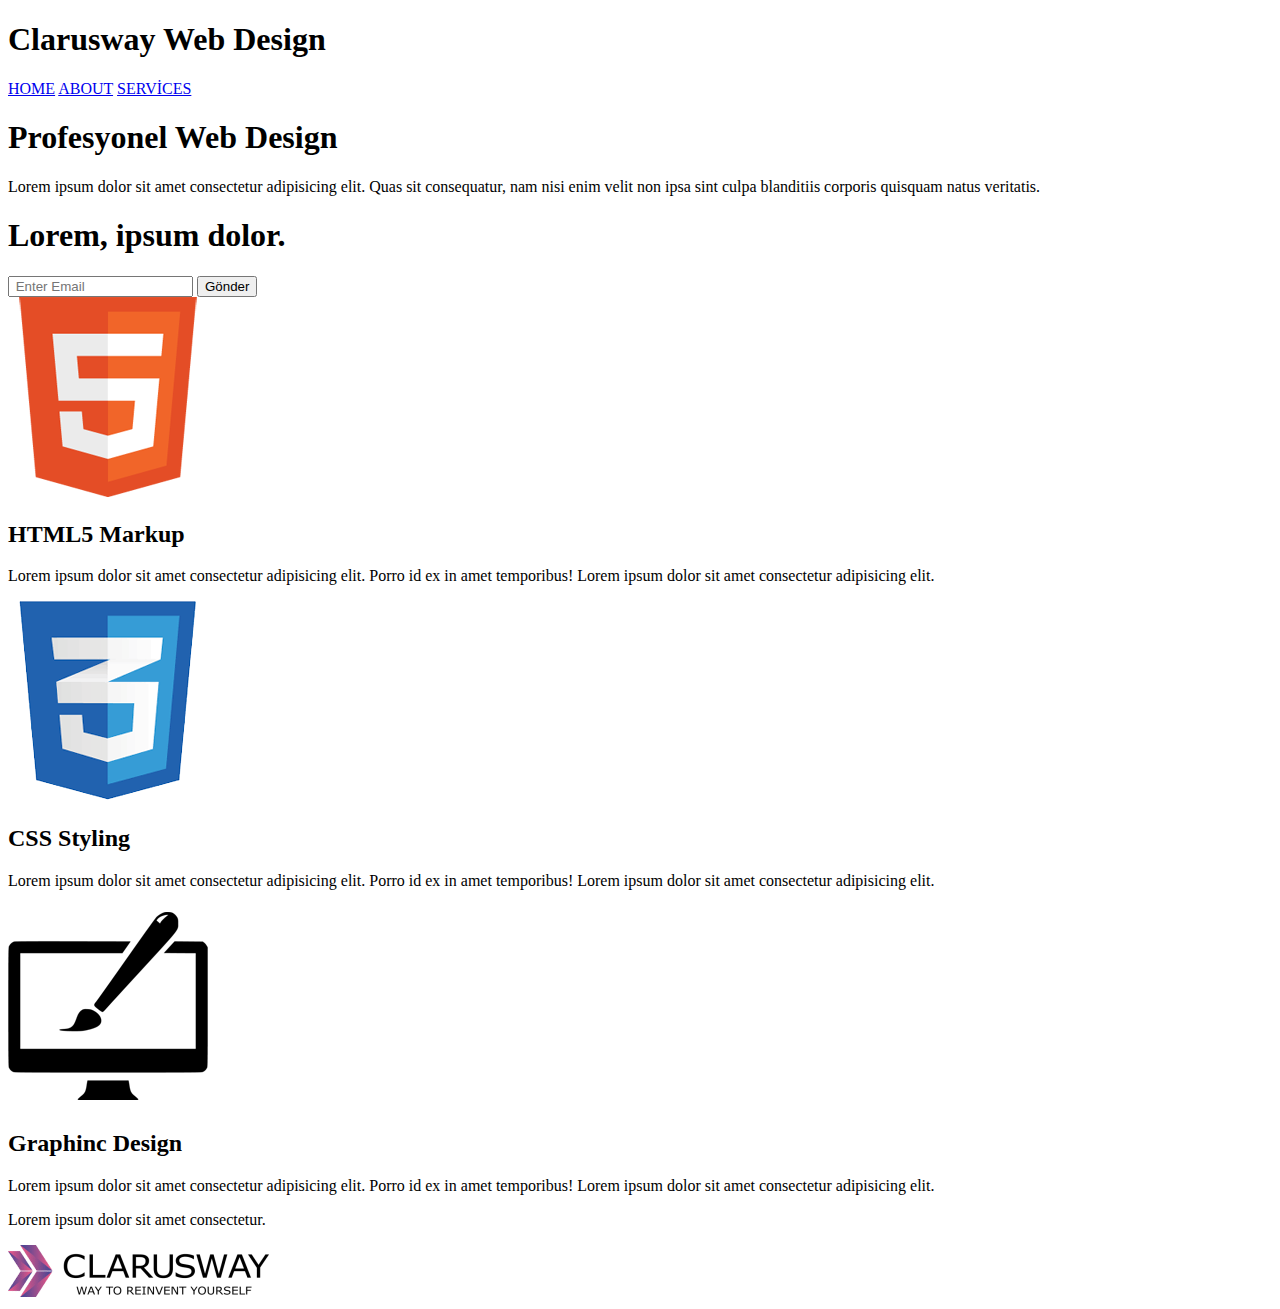
==== index.html @ de06312d "first commit" ====
<!DOCTYPE html>
<html lang="en">
  <head>
    <meta charset="UTF-8" />
    <meta http-equiv="X-UA-Compatible" content="IE=edge" />
    <meta name="viewport" content="width=device-width, initial-scale=1.0" />
    <link rel="stylesheet" href="./css/home.css" />
    <title>home</title>
  </head>
  <body>
    <div class="container">
      <nav>
        <section>
          <h1><span>Clarusway </span> Web Design</h1>
        </section>
        <section>
          <a href="home.html" class="active">HOME</a>
          <a href="about.html">ABOUT</a>
          <a href="services.html">SERVİCES</a>
        </section>
      </nav>
      <main class="img">
        <h1>Profesyonel Web Design</h1>
        <p>
          Lorem ipsum dolor sit amet consectetur adipisicing elit. Quas sit
          consequatur, nam nisi enim velit non ipsa sint culpa blanditiis
          corporis quisquam natus veritatis.
        </p>
      </main>
      <main class="email">
        <section><h1>Lorem, ipsum dolor.</h1></section>
        <section>
          <input type="email" placeholder=" Enter Email" />
          <button type="submit">Gönder</button>
        </section>
      </main>
      <section class="design">
        <article class="html">
          <img src="./img/logo_html.png" alt="" />
          <h2>HTML5 Markup</h2>
          <p>
            Lorem ipsum dolor sit amet consectetur adipisicing elit. Porro id ex
            in amet temporibus! Lorem ipsum dolor sit amet consectetur
            adipisicing elit.
          </p>
        </article>
        <article class="css">
          <img src="./img/logo_css.png" alt="" />
          <h2>CSS Styling</h2>
          <p>
            Lorem ipsum dolor sit amet consectetur adipisicing elit. Porro id ex
            in amet temporibus! Lorem ipsum dolor sit amet consectetur
            adipisicing elit.
          </p>
        </article>
        <article class="graphic">
          <img src="./img/logo_brush.png" alt="" />
          <h2>Graphinc Design</h2>
          <p>
            Lorem ipsum dolor sit amet consectetur adipisicing elit. Porro id ex
            in amet temporibus! Lorem ipsum dolor sit amet consectetur
            adipisicing elit.
          </p>
        </article>
      </section>
      <footer>
        <p>Lorem ipsum dolor sit amet consectetur.</p>
        <img src="./img/clarusway_logo.png" alt="" />
      </footer>
    </div>
  </body>
</html>
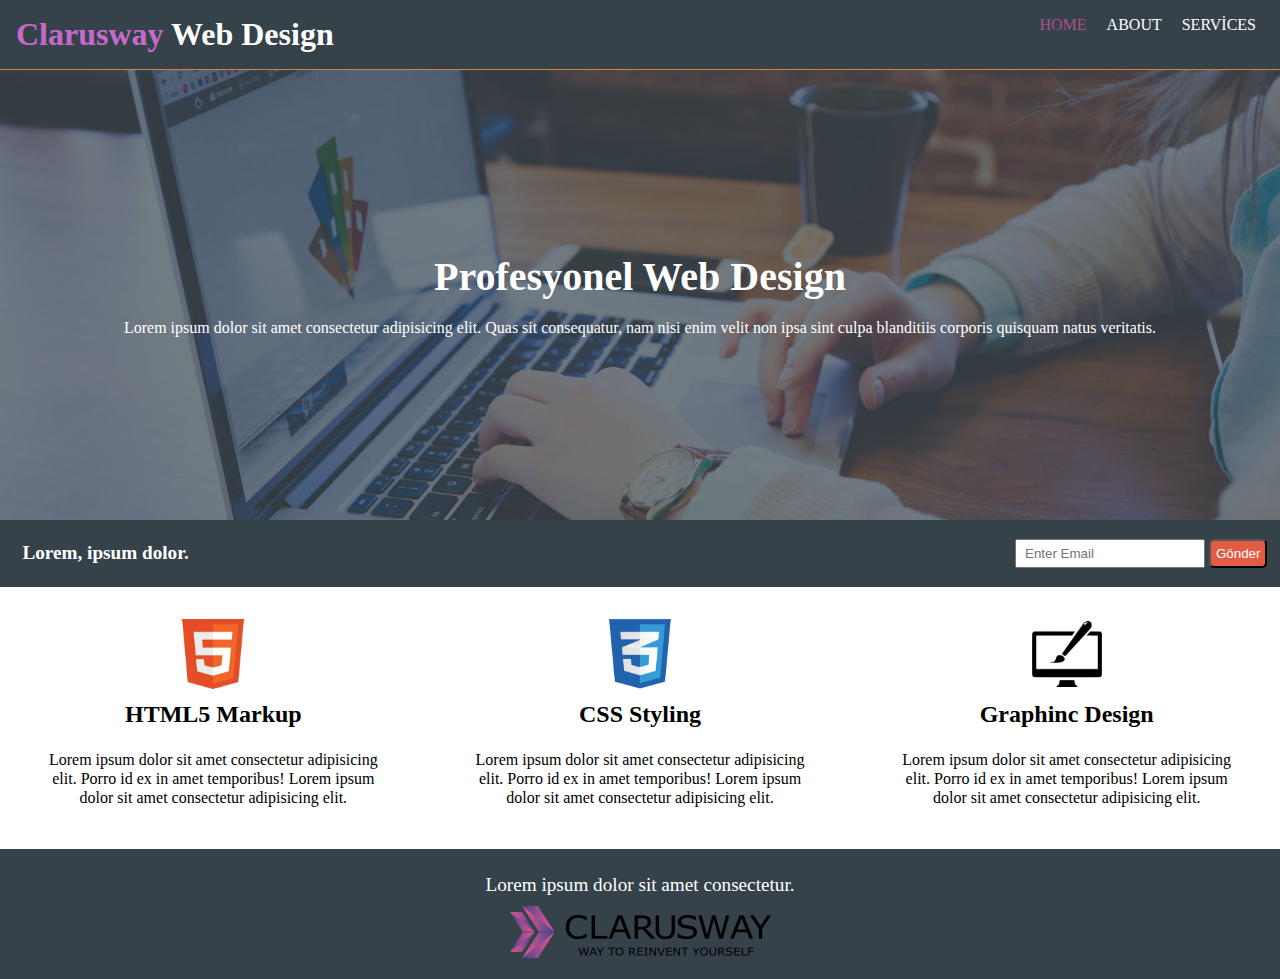
==== commit c6b14676: "style" ====
--- a/index.html
+++ b/index.html
@@ -4,7 +4,7 @@
     <meta charset="UTF-8" />
     <meta http-equiv="X-UA-Compatible" content="IE=edge" />
     <meta name="viewport" content="width=device-width, initial-scale=1.0" />
-    <link rel="stylesheet" href="./css/home.css" />
+    <link rel="stylesheet" href="./css/style.css" />
     <title>home</title>
   </head>
   <body>
@@ -14,7 +14,7 @@
           <h1><span>Clarusway </span> Web Design</h1>
         </section>
         <section>
-          <a href="home.html" class="active">HOME</a>
+          <a href="index.html" class="active">HOME</a>
           <a href="about.html">ABOUT</a>
           <a href="services.html">SERVİCES</a>
         </section>
--- a/css/style.css
+++ b/css/style.css
@@ -0,0 +1,91 @@
+* {
+  margin: 0;
+  padding: 0;
+  box-sizing: border-box;
+}
+nav {
+  display: flex;
+  justify-content: space-between;
+  padding: 1rem;
+  background-color: #35424a;
+  border-bottom: 1px solid peru;
+}
+nav section a {
+  text-decoration: none;
+  margin: 0 0.5rem;
+  color: white;
+}
+nav section h1 {
+  color: white;
+}
+span {
+  color: rgba(238, 118, 238, 0.808);
+}
+.active {
+  color: #a9508b;
+}
+main.img {
+  background-image: url(../img/showcase.jpg);
+  background-size: cover;
+  /* background-attachment: fixed; */
+  background-position: center;
+  height: 50vh;
+  color: white;
+  display: flex;
+  flex-direction: column;
+  align-items: center;
+  justify-content: center;
+}
+main h1,
+p {
+  margin: 0.6rem;
+}
+main.img h1 {
+  font-size: 2.5rem;
+}
+main.email {
+  display: flex;
+  justify-content: space-between;
+  align-items: center;
+  background-color: #35424a;
+  color: white;
+  padding: 0.8rem;
+}
+main.email input,
+button {
+  padding: 0.3rem;
+}
+main.email button {
+  border-radius: 5px;
+  background-color: rgb(226, 92, 68);
+  color: white;
+}
+main.email h1 {
+  font-size: 1.2rem;
+}
+section.design {
+  display: flex;
+  justify-content: center;
+}
+section.design article {
+  display: flex;
+  flex-direction: column;
+  justify-content: center;
+  align-items: center;
+  text-align: center;
+  margin: 2rem;
+  line-height: 1.2rem;
+}
+section.design article h2 {
+  margin: 1rem;
+}
+section.design article img {
+  width: 70px;
+}
+footer {
+  text-align: center;
+  background-color: #35424a;
+  padding: 1rem;
+  color: white;
+  font-size: 1.2rem;
+}
